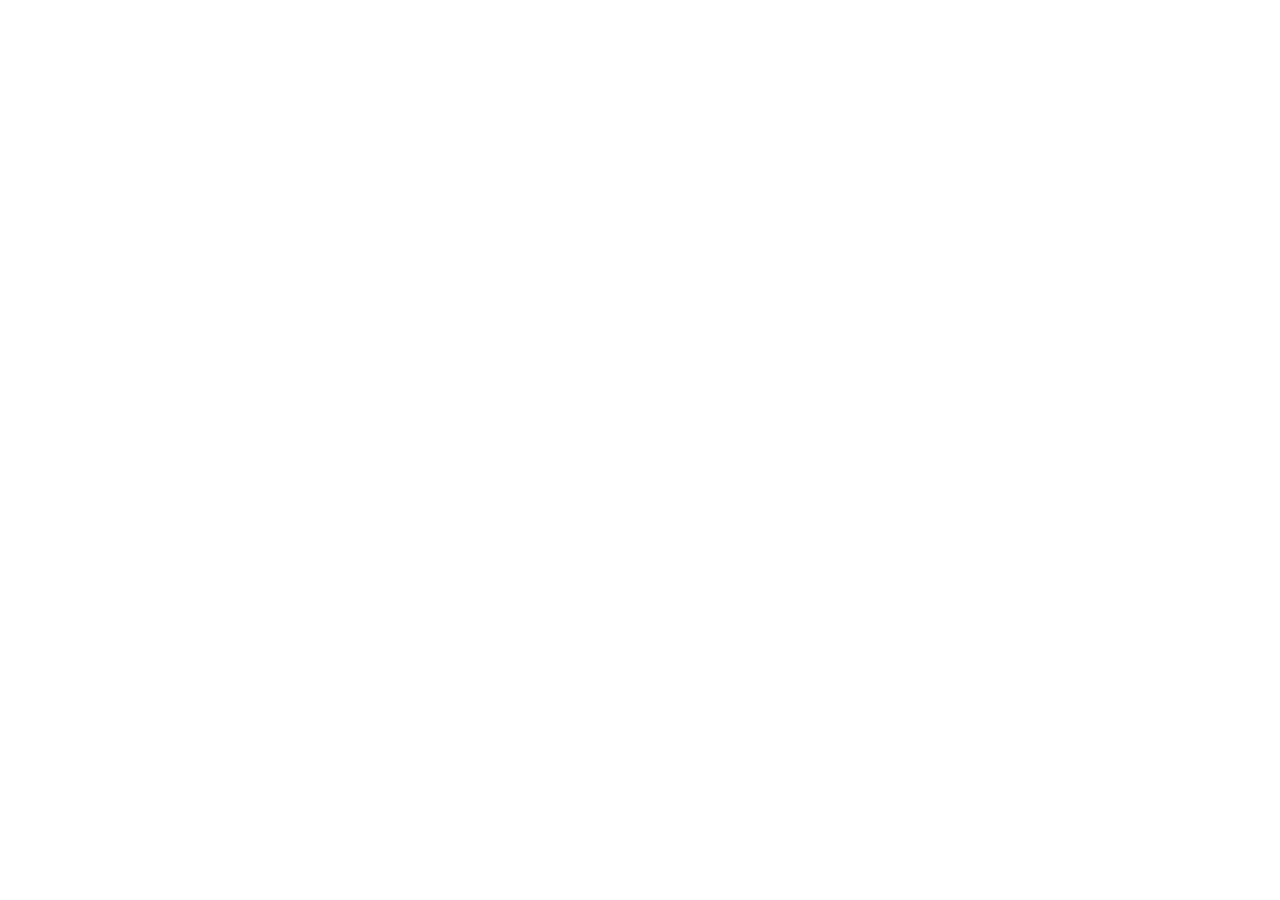
==== index.html @ 606b6762 "Creación del repositorio" ====
<!DOCTYPE html>
<html lang="en">
<head>
    <meta charset="UTF-8">
    <meta name="viewport" content="width=device-width, initial-scale=1.0">
    <title>Bienvenidos a la página de Said</title>
</head>
<body>
    
    
</body>
</html>
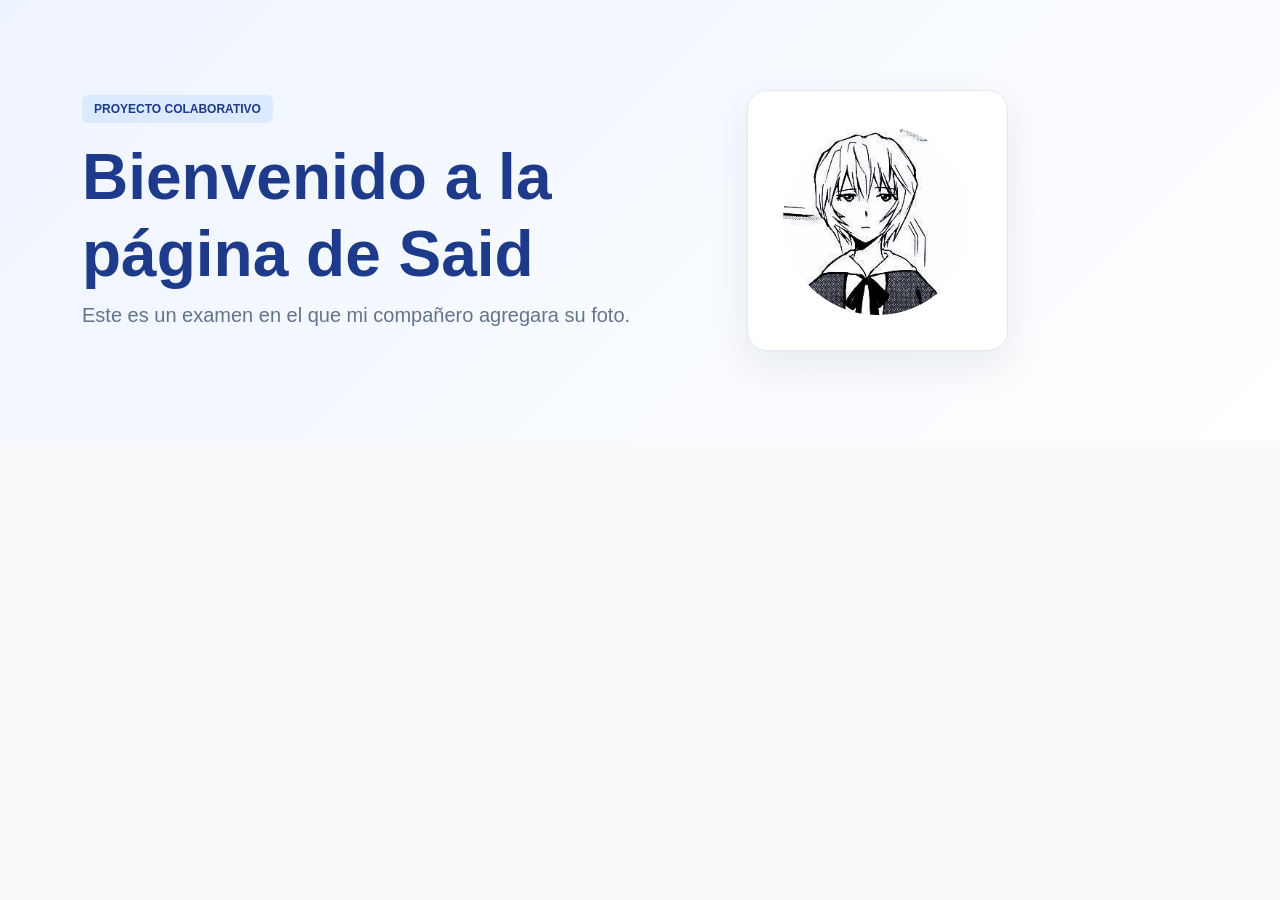
==== commit 9a98f84c: "Avance en la landing page, aun sin agregar navbar ni footer" ====
--- a/index.html
+++ b/index.html
@@ -1,12 +1,42 @@
 <!DOCTYPE html>
-<html lang="en">
+<html lang="es">
 <head>
-    <meta charset="UTF-8">
-    <meta name="viewport" content="width=device-width, initial-scale=1.0">
-    <title>Bienvenidos a la página de Said</title>
+  <meta charset="UTF-8">
+  <meta name="viewport" content="width=device-width, initial-scale=1.0">
+  <link href="https://cdn.jsdelivr.net/npm/bootstrap@5.3.3/dist/css/bootstrap.min.css" rel="stylesheet">
+  <title>Examen</title>
+  <link rel="stylesheet" href="css/style.css">
 </head>
 <body>
+    <div id="navbar"></div>
+
+      <main>
+    <section class="hero-section">
+      <div class="container">
+        <div class="row align-items-center g-4">
+          <div class="col-lg-7">
+            <span class="badge badge-project mb-3">PROYECTO COLABORATIVO</span>
+            <h1>Bienvenido a la página de Said</h1>
+            <p class="lead">Este es un examen en el que mi compañero agregara su foto.</p>
+          </div>
+          <div class="col-lg-3">
+            <div class="hero-card">
+              <img src="img/pfp.jpg" alt="Imagen de Said" class="img-fluid rounded-circle">
+            </div>
+          </div>
+        </div>
+      </div>
+    </section>
+
     
-    
+          
+        </div>
+      </div>
+    </section>
+  </main>
+
+  <div id="footer"></div>
+  <script src="https://cdn.jsdelivr.net/npm/bootstrap@5.3.3/dist/js/bootstrap.bundle.min.js"></script>
+  <script src="js/main.js"></script>
 </body>
-</html>+</html>
--- a/css/style.css
+++ b/css/style.css
@@ -0,0 +1,74 @@
+:root {
+  --color-primary: #1E3A8A;
+  --color-secondary: #2563EB;
+  --color-success: #16A34A;
+  --color-warning: #F59E0B;
+  --color-danger: #DC2626;
+  --color-background: #F8FAFC;
+  --color-text: #1E293B;
+  --color-white: #FFFFFF;
+  --color-muted: #64748B;
+  --border-color: #E2E8F0;
+}
+
+body {
+  font-family: 'Poppins', sans-serif;
+  background: var(--color-background);
+  color: var(--color-text);
+  min-height: 100vh;
+}
+
+a { text-decoration: none; }
+
+.app-navbar { background: var(--color-primary); }
+.app-navbar .navbar-brand { letter-spacing: .2px; }
+.app-navbar .nav-link { color: rgba(255,255,255,.9); }
+.app-navbar .nav-link:hover { color: var(--color-white); }
+
+.hero-section {
+  padding: 90px 0;
+  background: linear-gradient(135deg, #eef4ff 0%, #ffffff 100%);
+}
+.hero-section h1 { font-size: clamp(2.2rem, 5vw, 4rem); font-weight: 700; color: var(--color-primary); }
+.hero-section .lead { color: var(--color-muted); max-width: 680px; }
+.badge-project { background: #dbeafe; color: var(--color-primary); padding: 8px 12px; }
+.hero-card { background: var(--color-white); border: 1px solid var(--border-color); border-radius: 20px; padding: 35px; box-shadow: 0 15px 40px rgba(15,23,42,.08); }
+.hero-icon { font-size: 4rem; margin-bottom: 15px; }
+
+.section-padding { padding: 70px 0; }
+.section-heading { margin-bottom: 30px; }
+.section-heading span { color: var(--color-secondary); font-weight: 600; }
+.section-heading h2 { font-weight: 700; color: var(--color-primary); }
+
+.app-card { border: 1px solid var(--border-color); border-radius: 16px; box-shadow: 0 8px 25px rgba(15,23,42,.05); transition: transform .2s ease, box-shadow .2s ease; }
+.app-card:hover { transform: translateY(-4px); box-shadow: 0 14px 35px rgba(15,23,42,.10); }
+.feature-icon { font-size: 2.2rem; margin-bottom: 15px; }
+.app-card h3 { font-size: 1.25rem; font-weight: 600; }
+.app-card p { color: var(--color-muted); }
+
+.btn-primary { background-color: var(--color-primary); border-color: var(--color-primary); }
+.btn-primary:hover { background-color: #172f70; border-color: #172f70; }
+.btn-secondary { background-color: var(--color-secondary); border-color: var(--color-secondary); }
+.btn-success { background-color: var(--color-success); border-color: var(--color-success); }
+.btn-warning { background-color: var(--color-warning); border-color: var(--color-warning); }
+.btn-danger { background-color: var(--color-danger); border-color: var(--color-danger); }
+
+.page-header { padding: 55px 0 35px; background: #eef4ff; }
+.page-header h1 { color: var(--color-primary); font-weight: 700; }
+.page-content { padding: 50px 0; }
+
+.form-control, .form-select { border-color: var(--border-color); padding: .7rem .9rem; }
+.form-control:focus, .form-select:focus { border-color: var(--color-secondary); box-shadow: 0 0 0 .2rem rgba(37,99,235,.12); }
+
+.app-footer { background: #0F172A; color: #CBD5E1; margin-top: 40px; }
+.app-footer h5 { color: var(--color-white); }
+.app-footer a { color: #CBD5E1; margin-left: 18px; }
+.app-footer a:hover { color: var(--color-white); }
+.app-footer hr { border-color: #334155; }
+
+.table thead th { background: var(--color-primary); color: var(--color-white); }
+
+@media (max-width: 991px) {
+  .app-navbar .nav-link { padding: 9px 0; }
+  .app-footer a { display: inline-block; margin: 0 10px 0 0; }
+}
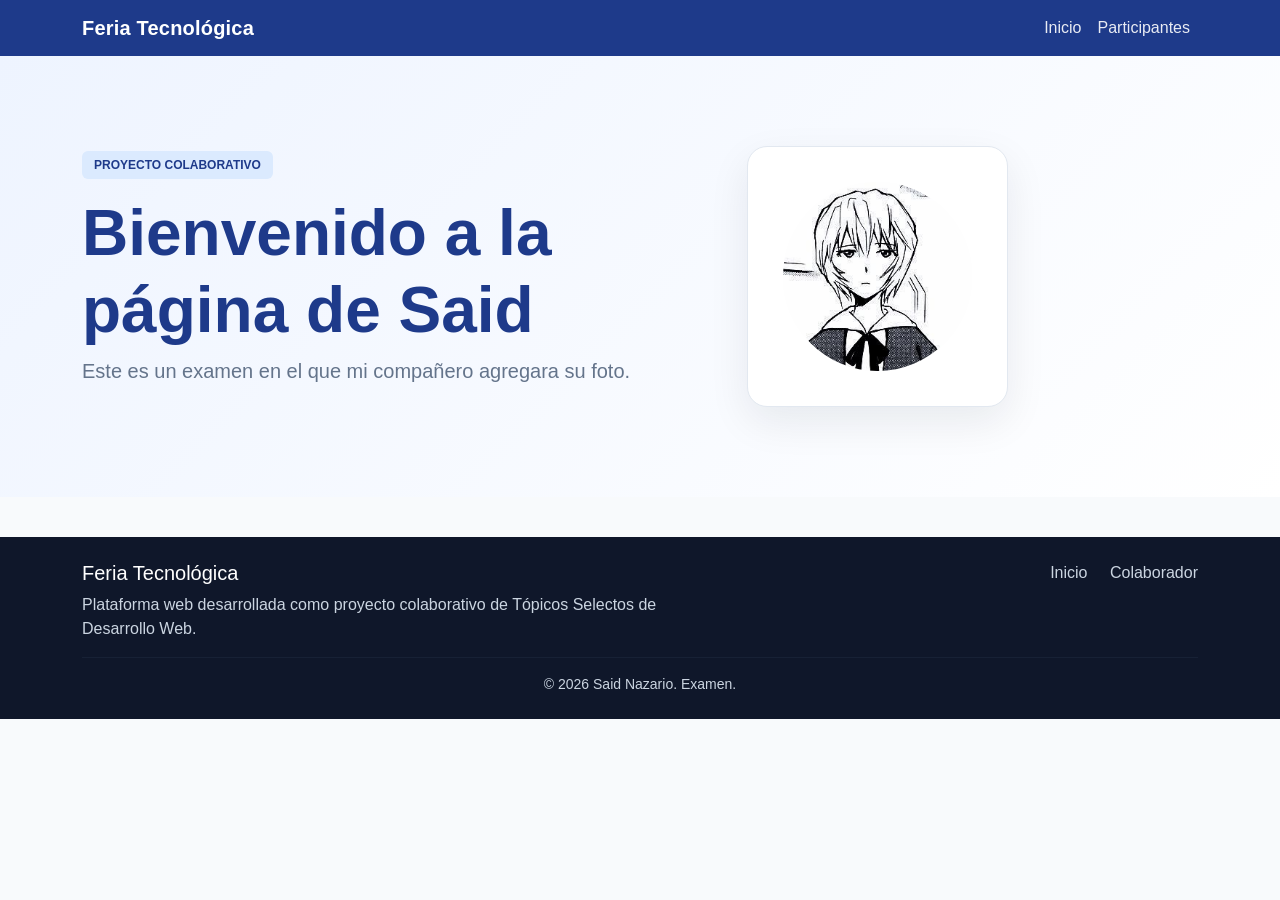
==== commit b77dfab0: "Convierte el sitio a HTML estatico para GitHub Pages GitHub Pages no ejecuta PHP, por eso la raiz de" ====
--- a/index.html
+++ b/index.html
@@ -8,9 +8,22 @@
   <link rel="stylesheet" href="css/style.css">
 </head>
 <body>
-    <div id="navbar"></div>
+  <nav class="navbar navbar-expand-lg navbar-dark app-navbar">
+    <div class="container">
+      <a class="navbar-brand fw-bold" href="index.html">Feria Tecnológica</a>
+      <button class="navbar-toggler" type="button" data-bs-toggle="collapse" data-bs-target="#mainNavbar" aria-controls="mainNavbar" aria-expanded="false" aria-label="Mostrar navegación">
+        <span class="navbar-toggler-icon"></span>
+      </button>
+      <div class="collapse navbar-collapse" id="mainNavbar">
+        <ul class="navbar-nav ms-auto align-items-lg-center">
+          <li class="nav-item"><a class="nav-link" href="index.html">Inicio</a></li>
+          <li class="nav-item"><a class="nav-link" href="public/colabo.html">Participantes</a></li>
+        </ul>
+      </div>
+    </div>
+  </nav>
 
-      <main>
+  <main>
     <section class="hero-section">
       <div class="container">
         <div class="row align-items-center g-4">
@@ -27,16 +40,24 @@
         </div>
       </div>
     </section>
+  </main>
 
-    
-          
+  <footer class="app-footer">
+    <div class="container py-4">
+      <div class="row g-4">
+        <div class="col-md-7">
+          <h5>Feria Tecnológica</h5>
+          <p class="mb-0">Plataforma web desarrollada como proyecto colaborativo de Tópicos Selectos de Desarrollo Web.</p>
+        </div>
+        <div class="col-md-5 text-md-end">
+          <a href="index.html">Inicio</a>
+          <a href="public/colabo.html">Colaborador</a>
         </div>
       </div>
-    </section>
-  </main>
-
-  <div id="footer"></div>
+      <hr>
+      <p class="small mb-0 text-center">© 2026 Said Nazario. Examen.</p>
+    </div>
+  </footer>
   <script src="https://cdn.jsdelivr.net/npm/bootstrap@5.3.3/dist/js/bootstrap.bundle.min.js"></script>
-  <script src="js/main.js"></script>
 </body>
 </html>
--- a/css/style.css
+++ b/css/style.css
@@ -64,6 +64,7 @@
 .app-footer h5 { color: var(--color-white); }
 .app-footer a { color: #CBD5E1; margin-left: 18px; }
 .app-footer a:hover { color: var(--color-white); }
+.app-footer .footer-text { color: #94A3B8; margin-left: 18px; }
 .app-footer hr { border-color: #334155; }
 
 .table thead th { background: var(--color-primary); color: var(--color-white); }
@@ -71,4 +72,5 @@
 @media (max-width: 991px) {
   .app-navbar .nav-link { padding: 9px 0; }
   .app-footer a { display: inline-block; margin: 0 10px 0 0; }
+  .app-footer .footer-text { display: inline-block; margin: 0 10px 0 0; }
 }
